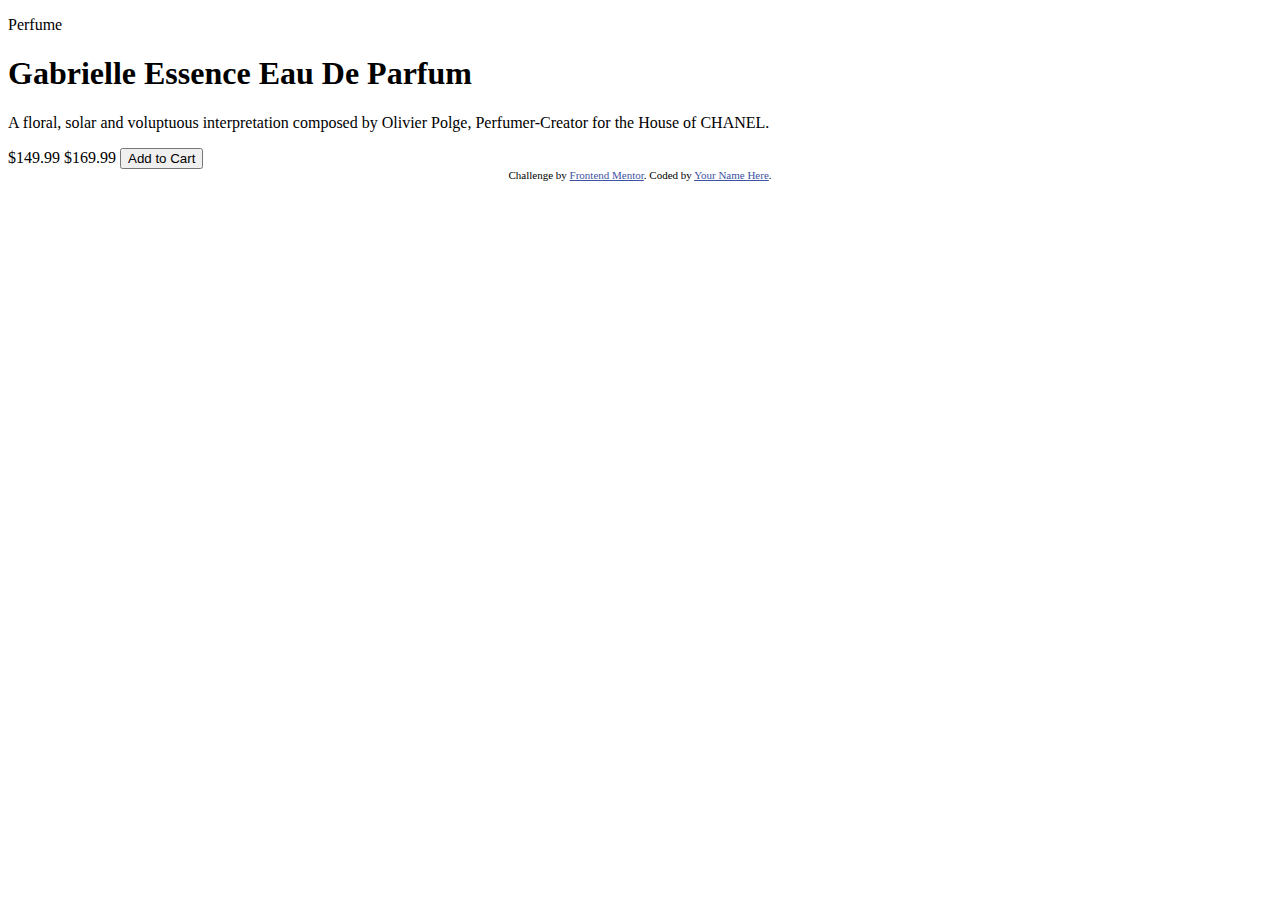
==== Ej_0/index.html @ d61c616e "Despus de crear el indice" ====
<!DOCTYPE html>

<html lang="en">
<head>
  <meta charset="UTF-8">
  <meta name="viewport" content="width=device-width, initial-scale=1.0"> <!-- displays site properly based on user's device -->

  <link rel="icon" type="image/png" sizes="32x32" href="./images/favicon-32x32.png">
  
  <title>Frontend Mentor | Product preview card component</title>

  <!-- Feel free to remove these styles or customise in your own stylesheet 👍 -->
  <style>
    .attribution { font-size: 11px; text-align: center; }
    .attribution a { color: hsl(228, 45%, 44%); }
  </style>
</head>
<body>

  <p> Perfume </p>

  <h1>Gabrielle Essence Eau De Parfum</h1>

  <p>A floral, solar and voluptuous interpretation composed by Olivier Polge, 
    Perfumer-Creator for the House of CHANEL.</p>
  

  <span class="price">$149.99</span>
  <span class="old-price">$169.99</span>
  

  <button>Add to Cart</button>
  
  <div class="attribution">
    Challenge by <a href="https://www.frontendmentor.io?ref=challenge" target="_blank">Frontend Mentor</a>. 
    Coded by <a href="#">Your Name Here</a>.
  </div>
</body>
</html>
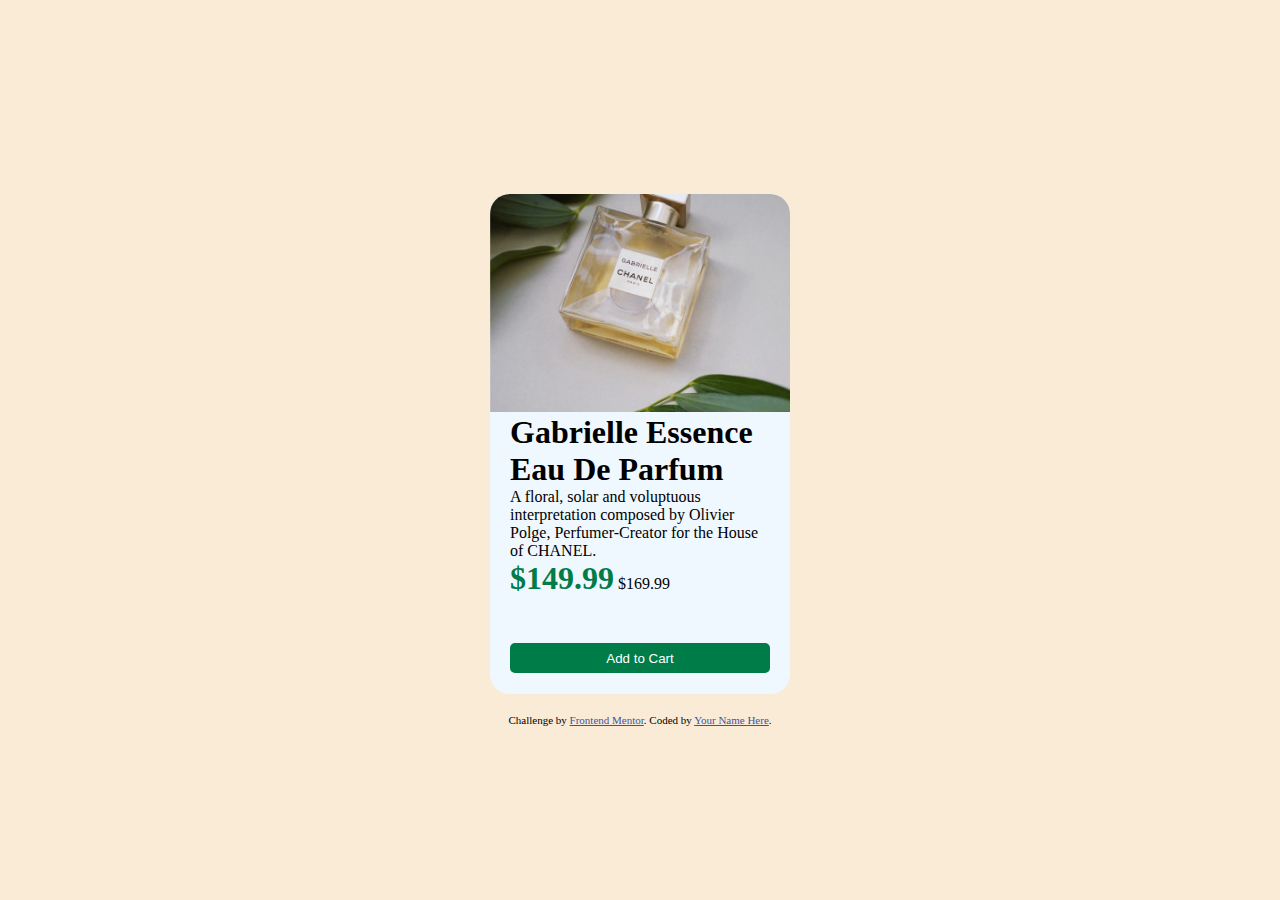
==== commit deb4cf6b: "Falta reposicionar los elementos" ====
--- a/Ej_0/index.html
+++ b/Ej_0/index.html
@@ -4,33 +4,26 @@
 <head>
   <meta charset="UTF-8">
   <meta name="viewport" content="width=device-width, initial-scale=1.0"> <!-- displays site properly based on user's device -->
+  <link rel="icon" type="image/png" sizes="32x32" href="./images/favicon-32x32.png">
+  <title>Frontend Mentor | Product preview card component</title>
+  <link rel="stylesheet" href="./style.css">
+</head>
 
-  <link rel="icon" type="image/png" sizes="32x32" href="./images/favicon-32x32.png">
-  
-  <title>Frontend Mentor | Product preview card component</title>
-
-  <!-- Feel free to remove these styles or customise in your own stylesheet 👍 -->
-  <style>
-    .attribution { font-size: 11px; text-align: center; }
-    .attribution a { color: hsl(228, 45%, 44%); }
-  </style>
-</head>
 <body>
-
+  <div class="container">
+  <img src="images/image-product-mobile.jpg" alt="foto de colonia">
   <p> Perfume </p>
-
   <h1>Gabrielle Essence Eau De Parfum</h1>
-
   <p>A floral, solar and voluptuous interpretation composed by Olivier Polge, 
     Perfumer-Creator for the House of CHANEL.</p>
-  
 
-  <span class="price">$149.99</span>
-  <span class="old-price">$169.99</span>
-  
+    <div>
+      <span class="price">$149.99</span>
+      <span class="old-price">$169.99</span>
+  </div>
 
-  <button>Add to Cart</button>
-  
+  <button class="cart-button" >Add to Cart</button>
+</div>
   <div class="attribution">
     Challenge by <a href="https://www.frontendmentor.io?ref=challenge" target="_blank">Frontend Mentor</a>. 
     Coded by <a href="#">Your Name Here</a>.
--- a/Ej_0/style.css
+++ b/Ej_0/style.css
@@ -0,0 +1,64 @@
+:root{
+    --green-color: rgb(0, 124, 72);
+}
+
+.attribution { font-size: 11px; text-align: center; }
+.attribution a { color: hsl(228, 45%, 44%); }
+
+*{
+    padding: 0;
+    margin: 0;
+
+}
+
+body {
+    display: flex;
+    height: 100vh;
+    flex-direction: column;
+    justify-content: center;
+    align-items: center;
+    background-color: antiquewhite;
+}
+.container {
+    height: 500px;
+    width: 300px;
+    
+    padding: 20px;
+    margin: 20px;
+    background-color: aliceblue;
+    border-radius: 20px;
+
+    box-sizing: border-box;
+    overflow: hidden;;
+}
+
+.container img {
+    margin: -20px; /*  Para contrarrestar el padding  de container*/
+    position: relative;
+    /* height: 100%; */
+    width: 120%;
+    text-align: center;
+}
+
+
+.cart-button {
+    
+    position: relative;
+    justify-content: end;
+    background-color: var(--green-color);
+    color: white;
+    width: 100%;
+    height: 30px;
+    border: 0;
+    border-radius: 5px;
+
+    top: 10%;
+    
+}
+
+
+.price {
+    color: var( --green-color);
+    font-size: 32px;
+    font-weight: bold;
+}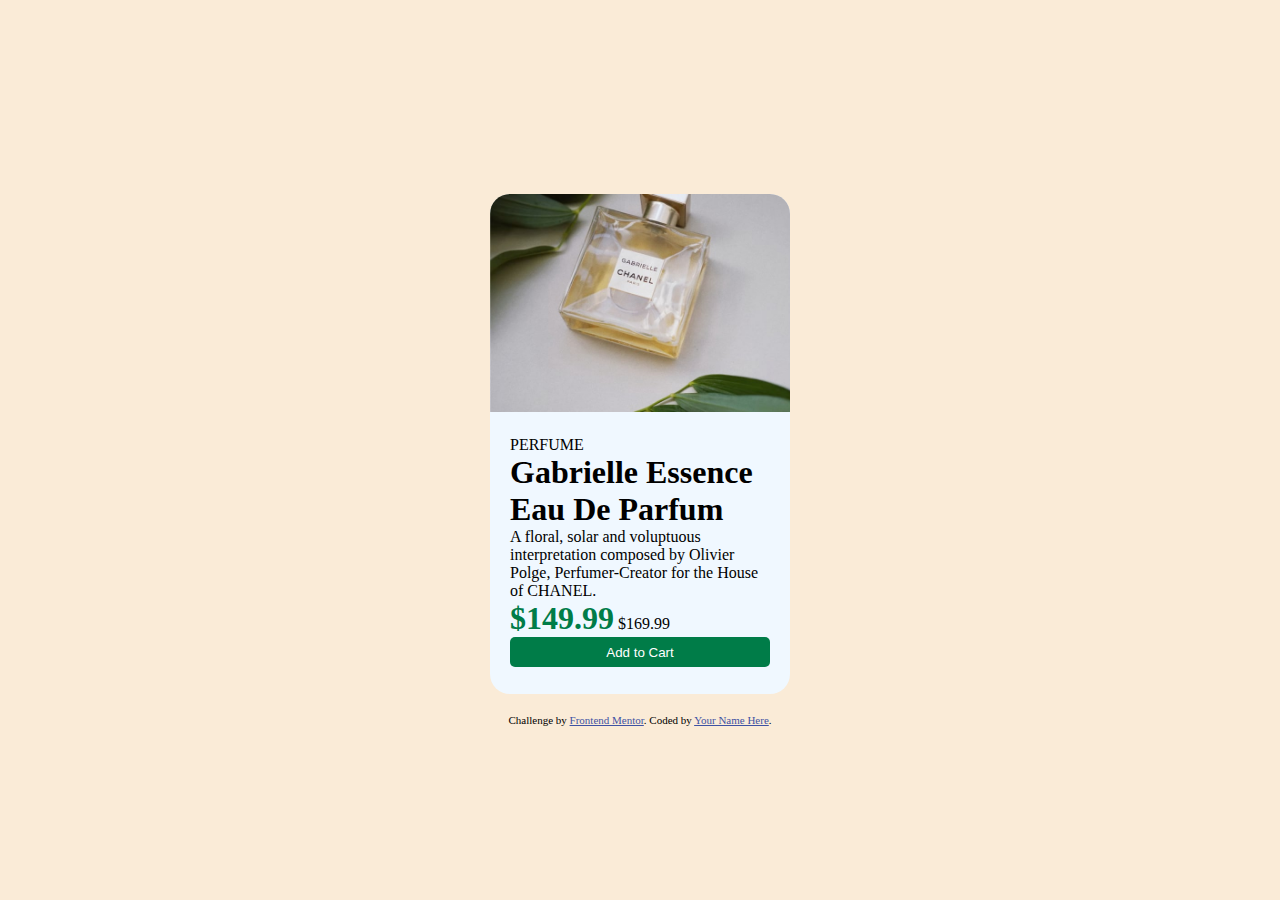
==== commit 9cec0467: "Añadida carpeta ejercicios 2" ====
--- a/Ej_0/index.html
+++ b/Ej_0/index.html
@@ -12,7 +12,7 @@
 <body>
   <div class="container">
   <img src="images/image-product-mobile.jpg" alt="foto de colonia">
-  <p> Perfume </p>
+  <p>PERFUME</p>
   <h1>Gabrielle Essence Eau De Parfum</h1>
   <p>A floral, solar and voluptuous interpretation composed by Olivier Polge, 
     Perfumer-Creator for the House of CHANEL.</p>
--- a/Ej_0/style.css
+++ b/Ej_0/style.css
@@ -28,12 +28,15 @@
     background-color: aliceblue;
     border-radius: 20px;
 
+
     box-sizing: border-box;
     overflow: hidden;;
 }
 
 .container img {
     margin: -20px; /*  Para contrarrestar el padding  de container*/
+    margin-bottom: 20px;
+    
     position: relative;
     /* height: 100%; */
     width: 120%;
@@ -42,7 +45,6 @@
 
 
 .cart-button {
-    
     position: relative;
     justify-content: end;
     background-color: var(--green-color);
@@ -50,10 +52,7 @@
     width: 100%;
     height: 30px;
     border: 0;
-    border-radius: 5px;
-
-    top: 10%;
-    
+    border-radius: 5px;    
 }
 
 
@@ -61,4 +60,9 @@
     color: var( --green-color);
     font-size: 32px;
     font-weight: bold;
+}
+
+.old-price {
+    
+
 }